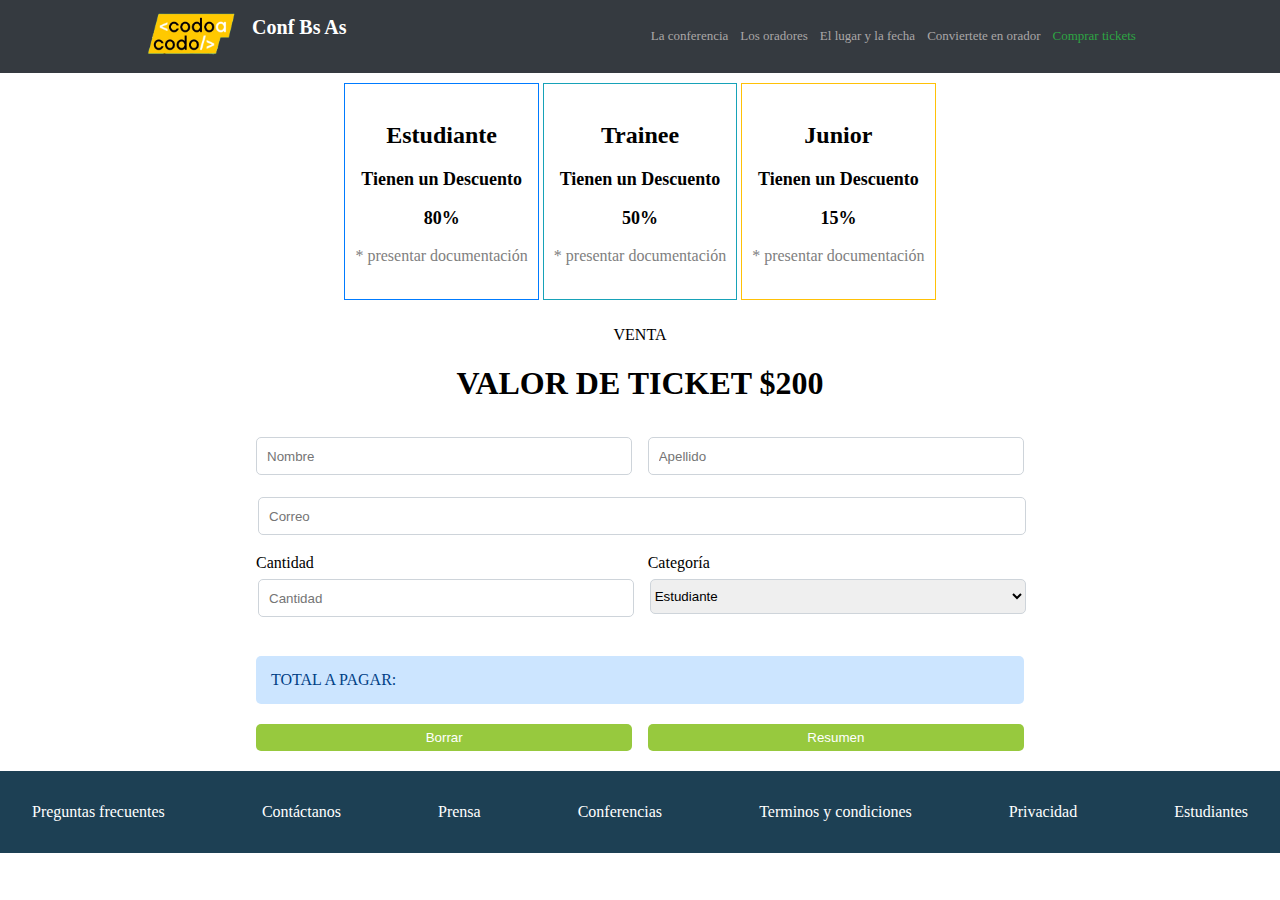
==== tickets.html @ 11a06fce "prueba js" ====
<!DOCTYPE html>
<html lang="en">
<head>
    <meta charset="UTF-8">
    <meta http-equiv="X-UA-Compatible" content="IE=edge">
    <meta name="viewport" content="width=device-width, initial-scale=1.0">
    <link href="https://cdn.jsdelivr.net/npm/bootstrap@5.3.0-alpha3/dist/css/bootstrap.min.css" rel="stylesheet"
    integrity="sha384-KK94CHFLLe+nY2dmCWGMq91rCGa5gtU4mk92HdvYe+M/SXH301p5ILy+dN9+nJOZ" crossorigin="anonymous">
    <link rel="stylesheet" href="../styles.css">
    <title>TP_Integrador</title>
</head>
<body>
    <nav>
        <a href="#" class="logo">
            <div img>
                <img src="/img/codoacodo.png" alt="">
            </div>
            <div class="logo-text">
                <h1>Conf Bs As</h1>
            </div>
        </a>
    
        <ul class="nav-items ">
            <li>La conferencia</li>
            <li>Los oradores</li>
            <li>El lugar y la fecha</li>
            <li>Conviertete en orador</li>
            <li>Comprar tickets</li>
        </ul>
    
        <button class="ham" type="button">
            <span class="br-1"></span>
            <span class="br-2"></span>
            <span class="br-3"></span>
        </button>
    </nav>

    <main>
        <div class="cards-tickets">
            <div class="card-t">
                <h2>Estudiante</h2>
                <h3>Tienen un Descuento</h3>
                <p class="porcent-card">80%</p>
                <p class="doc-card">* presentar documentación</p>
            </div>
            <div class="card-t">
                <h2>Trainee</h2>
                <h3>Tienen un Descuento</h3>
                <p class="porcent-card">50%</p>
                <p class="doc-card">* presentar documentación</p>
            </div>
            <div class="card-t">
                <h2>Junior</h2>
                <h3>Tienen un Descuento</h3>
                <p class="porcent-card">15%</p>
                <p class="doc-card">* presentar documentación</p>
            </div>
        </div>
        <div class="container-form">
            <p>Venta</p>
            <h1>Valor de Ticket $200</h1>
            <form class="form2">
                <div class="part-1">
                    <input type="text" id="nombre" placeholder="Nombre" required>
                    <input type="text" id="apellido" placeholder="Apellido" required>
                </div>
                <div class="part-2">
                    <input type="email" id="email" placeholder="Correo" required>
                </div>

                <div class="part-3">
                    <div class="sub1-3">
                        <label>Cantidad</label>
                        <input type="text" id="cant" placeholder="Cantidad" required>
                    </div>
                    
                    <div class="sub2-3">
                        <label>Categoría</label>
                        <select id="porcDescuento">
                            <option value="opcion1">Estudiante</option>
                            <option value="opcion2">Trainee</option>
                            <option value="opcion3">Junior</option>
                        </select>
                    </div>
                </div>

                <div class="form-bottom">
                    <p>Total a Pagar:</p>
                </div>

                <div class="button-form">
                    <button>Borrar</button>
                    <button>Resumen</button>
                </div>
            </form>
        </div>
    </main>

    






    <footer>
        <ul class="footer-ul">
            <li>Preguntas frecuentes</li>
            <li>Contáctanos</li>
            <li>Prensa</li>
            <li>Conferencias</li>
            <li>Terminos y condiciones</li>
            <li>Privacidad</li>
            <li>Estudiantes</li>
        </ul>
    </footer>


    <script src="main.js"></script>
    
</body>
</html>
---- styles.css ----
* {
    box-sizing: border-box;
}


body {
    margin: 0;
    padding: 0;
}
nav{
    display: flex;
    justify-content: space-around;
    background-color: rgb(53, 58, 64);
    width: 100%;
    height: 10%;
}
nav > a > div > img{
    width: 120px;
}
.nav-items{
    margin: 0;
    display: flex;
    list-style: none;
    font-size: 13px;
    align-items: center;
}
.nav-items li:last-child {
    color: rgb(45, 165, 67);
}
.nav-items li{
    margin-right: 12px;
    cursor: pointer;
    color: rgb(170, 167, 167);
    transition: 0.5s;
}
.nav-items li:not(:last-child):hover{
    color: #ffff;
}
.logo{
    display: flex;
    text-decoration: none;
    align-content: center;
    text-align: center;
}

.logo-text h1{
    font-size: 20px;
    color: #ffff;
    margin-top: 16px;
}

.ham{
    display: none;
    cursor: pointer;
    border: none;
    margin: 0;
    padding: 0;
    background-color: transparent;
}
.ham span{
    display: block;
    background-color: #ffff;
    height: 3px;
    width: 28px;
    margin: 5px auto;
    border-radius: 2px;
}

.nav-items.activado{
    display: flex;
}



/* HEADER */
header{
    display: flex;
    justify-content: end;
    align-items: end;
    background-image: url(img/ba1.jpg);
    background-size: cover;
    background-repeat: no-repeat;
    background-position: center;
    position: relative;
    height: 92vh;
}
header::after {
    content: "";
    position: absolute;
    top: 0;
    left: 0;
    width: 100%;
    height: 100%;
    background: linear-gradient(rgba(0, 0, 0, 1), rgba(0, 0, 0, 0.5));
    opacity: 0.8; /* Ajusta la opacidad del filtro */
    mix-blend-mode: multiply; /* Aplica el modo de mezcla para evitar afectar el texto */

}
.header-content{
    position: absolute;
    z-index: 1;
    max-width: 500px;
    /* float: right; */
    clear: both;
    color: #ffff;
    text-align: right;
    margin-right: 50px;
    margin-bottom: 100px;
}
.header-content p {
    font-size: 18px;
}


.btn-green{
    background-color: green;
    color: #ffff;
    border: none;
    border-radius: 6px;
    height: 40px;
    width: 150px;
    padding: 6px 12px;
    margin-left: 10px;
}

.btn-green > a{
    text-decoration: none;
    color: #ffff;

}

.title{
    font-size: 18px;
    display: flex;
    justify-content: center;
    align-items: center;
    text-align: center;
}



 /* UBICACION  */


.section-ubi{
    margin-top: 2rem;
    width: 100%;
}

.content-ubi{
    display: flex;
    height: 400px;
}

.color{
    background-color: rgb(53, 58, 64);
    color: #ffff;
    padding: 1rem;
    margin: 0;
    /* width: 50%; */
}

.img-ubi{
    max-width: 100%;
    width: 50%;
    height: auto;
}

/* FORMULARIO */

form{
    display: flex;
    justify-content: center;
    align-items: center;
    margin: 25px 0 20px 0;
}

legend{
    display: flex;
    justify-content: center;
    font-size: 18px;
    font-weight: none;
}

.section-form{
    margin-top: 2rem;
}

textarea{
    resize: none;
}

.contenedor{
    display: flex;
    flex-direction: column;
}

.top{
    display: flex;
    justify-content: space-between;
    margin: 5px 0 20px 0;
}
.top > input{
    width: 48%;
}

.btn-form{
    background-color: rgb(150, 201, 62);
    border: none;
    border-radius: 5px;
    height: 2.4rem;
    color: #ffff;
    font-size: 20px;
    text-align: center;
}


/* FOOTER */

.footer-ul{
    display: flex;
    flex-wrap: wrap;
    justify-content: space-between;
    background-color: rgb(29, 64, 84);
    color: #ffff;
    margin-bottom: 0;
    padding: 32px;
}
.footer-ul li{
    list-style: none;
    cursor: pointer;
}



/* MEDIAQUERIES */

@media only screen and (max-width: 767px) {
    body{
        overflow-y: scroll;
        overflow-x: hidden;
    }

    .ham {
        display: block;
        position: absolute;
        top: 15px;
        right: 25px;
    }

    nav {
        flex-direction: column;
    }

    .nav-items {
        flex-direction: column;
        justify-content: space-evenly;
        height: 50vh;
        display: none;
    }
}

.footer-ul{
    display: flex;
    flex-wrap: wrap;
    justify-content: space-between;
    background-color: rgb(29, 64, 84);
    color: #ffff;
    margin-bottom: 0;
    padding: 32px;
}
.footer-ul li{
    list-style: none;
    cursor: pointer;
}



/* MEDIAQUERIES */

@media only screen and (max-width: 767px) {
    .ham {
        display: block;
        position: absolute;
        top: 15px;
        right: 25px;
    }

    nav {
        flex-direction: column;
    }

    .nav-items {
        flex-direction: column;
        justify-content: space-evenly;
        height: 50vh;
        display: none;
    }
}




/* PAGINA DE TICKETS   */

.cards-tickets{
    display: flex;
    justify-content: center;
    flex-wrap: wrap;
}
.card-t{
    text-align: center;
    border: 1px solid #000;
    margin: 10px 2px;
    padding: 18px 10px;
}
.card-t:nth-child(1){
    border: 1px solid rgb(0, 123, 255);
}
.card-t:nth-child(2){
    border: 1px solid rgb(23, 162, 184);
}
.card-t:nth-child(3) {
    border: 1px solid rgba(255, 193, 7)
}
.card-t h2{
    font-size: 24px;
}
.card-t h3{
    font-size: 18px;
    
}
.porcent-card{
    font-weight: bold;
    font-size: 18px;
}
.doc-card{
    color: gray;
}
/* FORMULARIO */
.container-form p,
.container-form h1{
    text-transform: uppercase;
}

.container-form{
    text-align: center;
}

.form2{
    display: flex;
    flex-direction: column;
}

.part-1{
    width: 60%;
    display: flex;
    justify-content: space-between;
    margin-bottom: 5px;
}
.part-1 input{
    padding: 18px 10px;
    height: 30px;
    width: 49%;
    margin: 10px 0;
    border-radius: 5px;
    border: 1px solid rgb(206, 212, 218);
}

.part-2{
    width: 60%;
}
.part-2 input{
    width: 100%;
    padding: 18px 10px;
    height: 30px;
    margin: 7px 2px;
    border-radius: 5px;
    border: 1px solid rgb(206, 212, 218);
}

.part-3{
    width: 60%;
    display: flex;
    justify-content: space-between;
    margin: 12px 0;
}
.sub1-3{
    display: flex;
    align-items: start;
    flex-direction: column;
    width: 49%;
    /* margin-right: 5px; */
}
.sub1-3 input{
    width: 100%;
    padding: 18px 10px;
    height: 30px;
    margin: 7px 2px;
    border-radius: 5px;
    border: 1px solid rgb(206, 212, 218);
}
.sub2-3{
    display: flex;
    align-items: start;
    flex-direction: column;
    width: 49%;
    /* margin-left: 5px; */
}
.sub2-3 select{
    width: 100%;
    padding: 3     px 10px;
    height: 35px;
    margin: 7px 2px;
    border-radius: 5px;
    border: 1px solid rgb(206, 212, 218);
}

.form-bottom{
    text-align: start;
    width: 60%;
    background-color: rgb(204, 229, 255);
    color: rgba(0, 64, 133);
    padding: 15px;
    border-radius: 5px;
    margin: 20px;
}
.form-bottom p{
    margin: 0;
}

.button-form{
    display: flex;
    flex-wrap: wrap;
    justify-content: space-between;
    width: 60%;
}
.button-form button{
    width: 49%;
    background-color: rgb(151, 201, 62);
    border: none;
    border-radius: 5px;
    padding: 6px 0;
    color: #ffff;
}
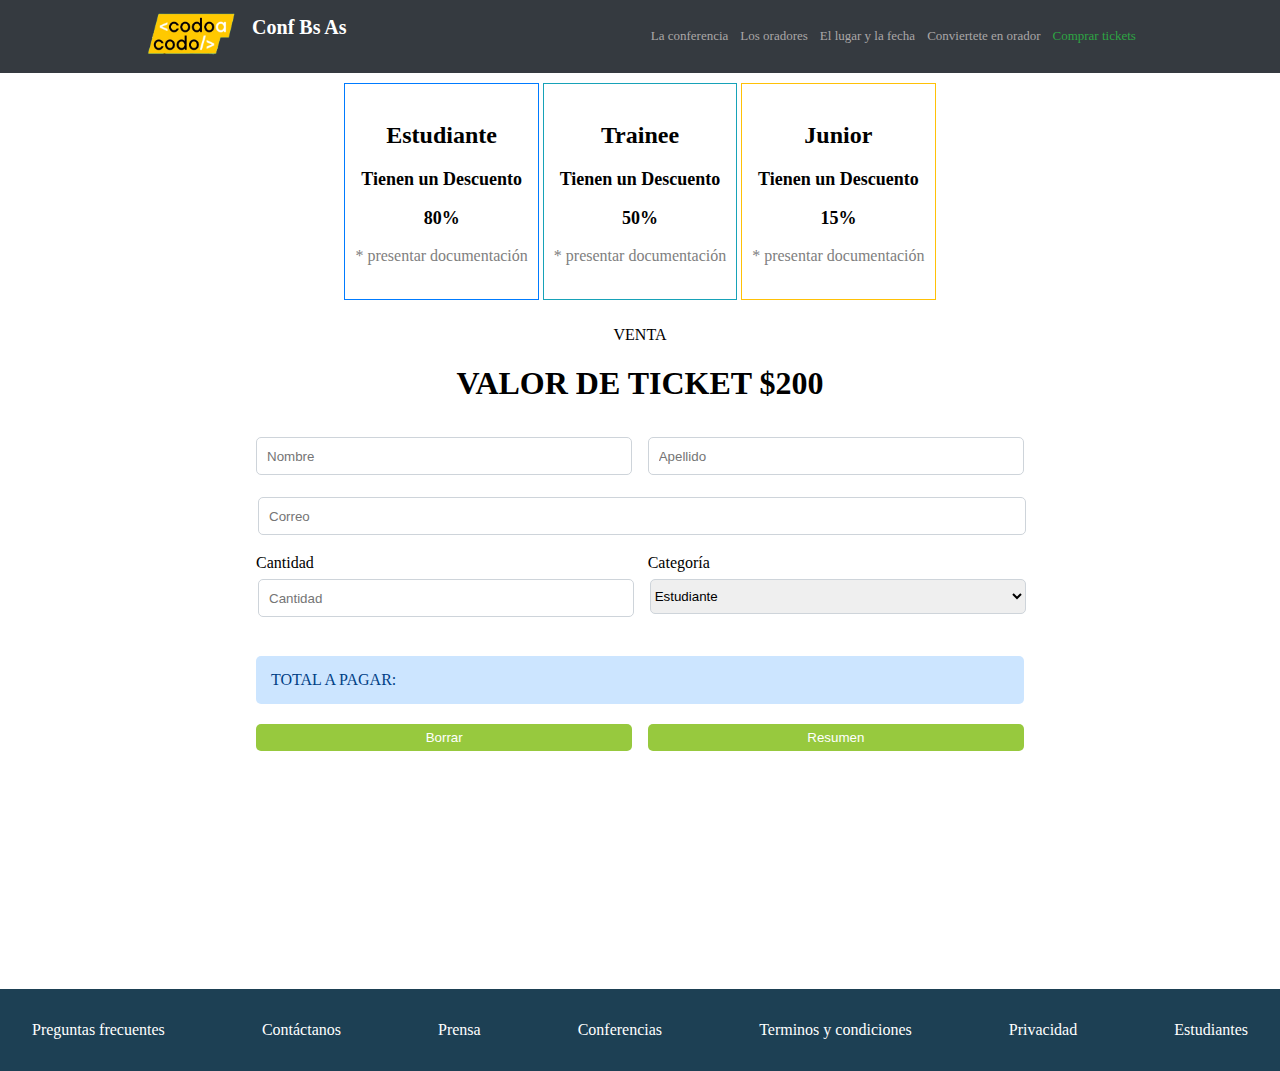
==== commit a8802fa1: "final" ====
--- a/tickets.html
+++ b/tickets.html
@@ -35,7 +35,7 @@
         </button>
     </nav>
 
-    <main>
+    <main class="main-tickets">
         <div class="cards-tickets">
             <div class="card-t">
                 <h2>Estudiante</h2>
@@ -59,7 +59,8 @@
         <div class="container-form">
             <p>Venta</p>
             <h1>Valor de Ticket $200</h1>
-            <form class="form2">
+
+            <form class="form2" id="formularioTicket">
                 <div class="part-1">
                     <input type="text" id="nombre" placeholder="Nombre" required>
                     <input type="text" id="apellido" placeholder="Apellido" required>
@@ -76,7 +77,7 @@
                     
                     <div class="sub2-3">
                         <label>Categoría</label>
-                        <select id="porcDescuento">
+                        <select id="categoria">
                             <option value="opcion1">Estudiante</option>
                             <option value="opcion2">Trainee</option>
                             <option value="opcion3">Junior</option>
@@ -85,14 +86,19 @@
                 </div>
 
                 <div class="form-bottom">
-                    <p>Total a Pagar:</p>
+                    <p id="total">Total a Pagar:</p>
                 </div>
 
                 <div class="button-form">
-                    <button>Borrar</button>
-                    <button>Resumen</button>
+                    <button type="reset" >Borrar</button>
+                    <button type="submit" onclick="mostrarResumen()">Resumen</button>
                 </div>
             </form>
+            
+            <div id="contenedorResumen" class='text-center' style="display: none;">
+                <h5>Resumen del Formulario</h5>
+                <div id="resumen"></div>
+            </div>
         </div>
     </main>
 
--- a/styles.css
+++ b/styles.css
@@ -25,6 +25,10 @@
     align-items: center;
 }
 .nav-items li:last-child {
+    color: rgb(45, 165, 67);
+}
+.nav-items li a{
+    text-decoration: none;
     color: rgb(45, 165, 67);
 }
 .nav-items li{
@@ -442,4 +446,8 @@
     border-radius: 5px;
     padding: 6px 0;
     color: #ffff;
+}
+
+.main-tickets{
+    height: 100vh;
 }